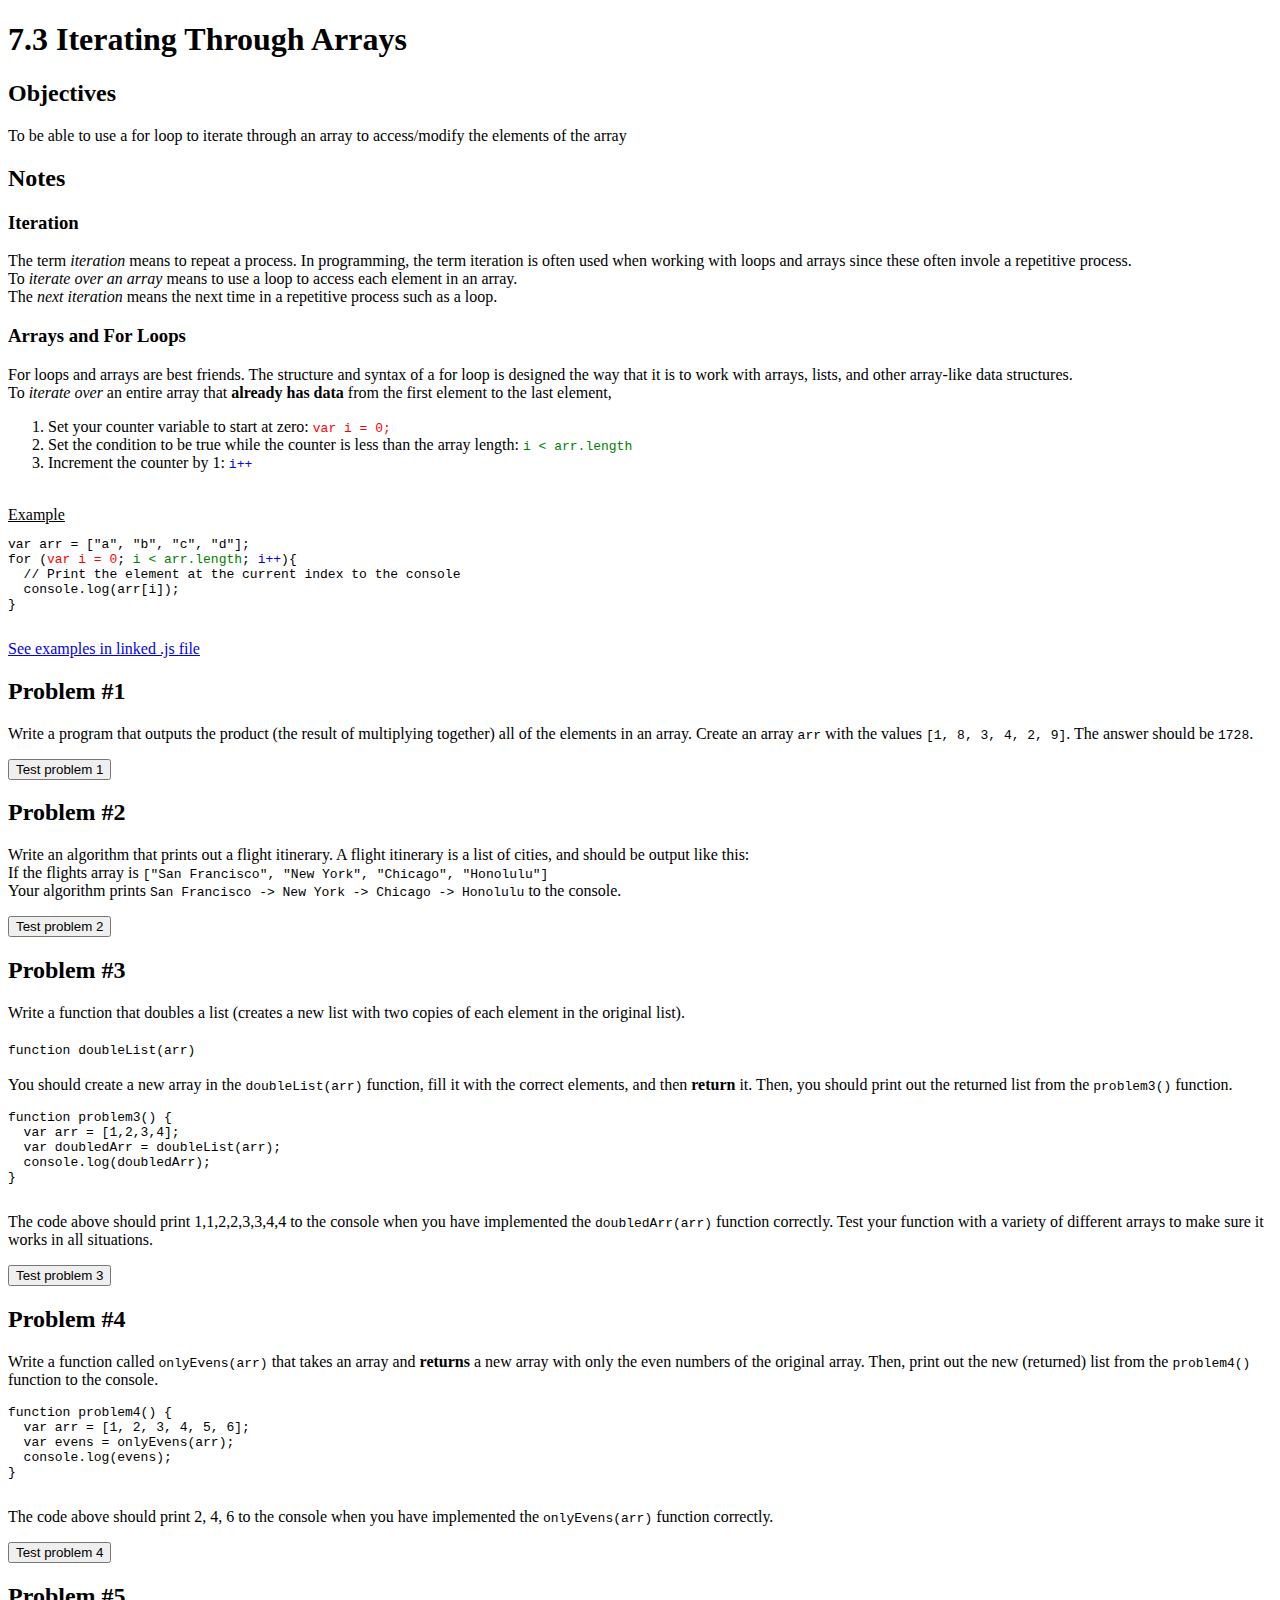
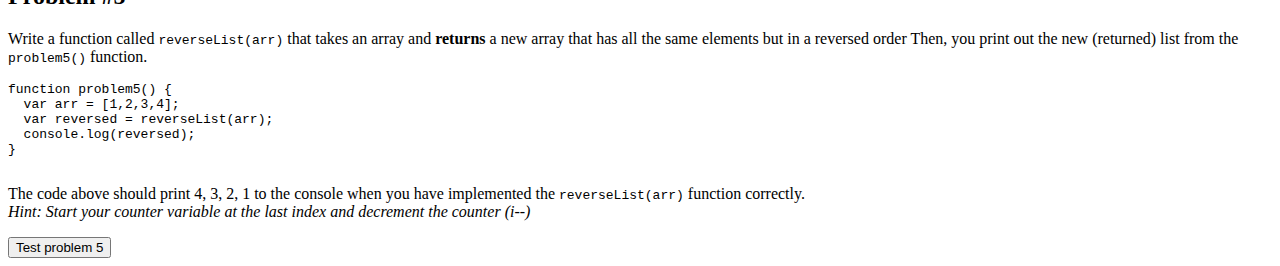
==== 7.3-array-for-loops.html @ f86c5498 "Added lesson 7.3" ====
<!DOCTYPE html>
<html lang="en">

<head>
  <meta charset="UTF-8">
  <meta http-equiv="X-UA-Compatible" content="IE=edge">
  <meta name="viewport" content="width=device-width, initial-scale=1.0">
  <title>7.3 Iterating Through Arrays</title>
</head>

<body>
  <h1>7.3 Iterating Through Arrays</h1>
  <section>
    <h2>Objectives</h2>
    <p>
      To be able to use a for loop to iterate through an array to access/modify the elements of the array
    </p>
  </section>

  <section>
    <h2>Notes</h2>
    <h3>Iteration</h3>
    <p>
      The term <i>iteration</i> means to repeat a process. In programming, the term iteration is often used when working
      with
      loops and arrays since these often invole a repetitive process.<br>
      To <i>iterate over an array</i> means to use a loop to access each element in an array.<br>
      The <i>next iteration</i> means the next time in a repetitive process such as a loop.
    </p>

    <h3>Arrays and For Loops</h3>
    <p>
      For loops and arrays are best friends. The structure and syntax of a for loop is designed the way that it is to
      work with arrays, lists, and other array-like data structures.<br>
      To <i>iterate over</i> an entire array that <b>already has data</b> from the first element to the last element,
    <ol>
      <li>Set your counter variable to start at zero: <code style="color: red;">var i = 0;</code></li>
      <li>Set the condition to be true while the counter is less than the array length: <code
          style="color: green;">i &lt; arr.length</code></li>
      <li>Increment the counter by 1: <code style="color: blue;">i++</code></li>
    </ol>
    <br>
    <u>Example</u>
    <code>
        <pre>
var arr = ["a", "b", "c", "d"];
for (<span style="color: red;">var i = 0</span>; <span style="color: green;">i &lt; arr.length</span>; <span style="color: blue;">i++</span>){
  // Print the element at the current index to the console
  console.log(arr[i]);
}
        </pre>
      </code>

    <a href="7.3-array-for-loops.js">See examples in linked .js file</a>
    </p>
  </section>

  <section>
    <h2>Problem #1</h2>
    <p>Write a program that outputs the product (the result of multiplying together) all of the elements in an array.

      Create an array <code>arr</code> with the values <code>[1, 8, 3, 4, 2, 9]</code>.

      The answer should be <code>1728</code>.</p>
    <button onclick="problem1()">Test problem 1</button>
  </section>

  <section>
    <h2>Problem #2</h2>
    <p>
      Write an algorithm that prints out a flight itinerary. A flight itinerary is a list
      of cities, and should be output like this:<br>

      If the flights array is <code>["San Francisco", "New York", "Chicago", "Honolulu"]</code><br>
      Your algorithm prints <code>San Francisco -&gt; New York -&gt; Chicago -&gt; Honolulu</code> to the console.
    </p>
    <button onclick="problem2()">Test problem 2</button>
  </section>

  <section>
    <h2>Problem #3</h2>
    <p>
      Write a function that doubles a list (creates a new list with two copies of each element in the original list).<br>
      <br>
      <code>function doubleList(arr)</code><br>
      <br>
      You should create a new array in the <code>doubleList(arr)</code> function, fill it with the correct elements, and
      then <b>return</b> it. Then, you should print out the returned list from the <code>problem3()</code> function.

      <code>
        <pre>
function problem3() {
  var arr = [1,2,3,4];
  var doubledArr = doubleList(arr);
  console.log(doubledArr);
}
        </pre>
      </code>

      The code above should print 1,1,2,2,3,3,4,4 to the console when you have implemented the
      <code>doubledArr(arr)</code> function correctly. Test your function with a variety of different arrays to make
      sure it works in all situations.<br>
    </p>
    <button onclick="problem3()">Test problem 3</button>
  </section>

  <section>
    <h2>Problem #4</h2>
    <p>
      Write a function called <code>onlyEvens(arr)</code> that takes an array and <b>returns</b> a new array
      with only the even numbers of the original array.
      Then, print out the new (returned) list from the <code>problem4()</code> function to the console.

      <code>
        <pre>
function problem4() {
  var arr = [1, 2, 3, 4, 5, 6];
  var evens = onlyEvens(arr);
  console.log(evens);
}
        </pre>
      </code>
      The code above should print 2, 4, 6 to the console when you have implemented the <code>onlyEvens(arr)</code>
      function correctly.
    </p>
    <button onclick="problem4()">Test problem 4</button>
  </section>

  <section>
    <h2>Problem #5</h2>
    <p>
      Write a function called <code>reverseList(arr)</code> that takes an array and <b>returns</b> a new array
      that has all the same elements but in a reversed order
      Then, you print out the new (returned) list from the <code>problem5()</code> function.

      <code>
        <pre>
function problem5() {
  var arr = [1,2,3,4];
  var reversed = reverseList(arr);
  console.log(reversed);
}
        </pre>
      </code>
      The code above should print 4, 3, 2, 1 to the console when you have implemented the <code>reverseList(arr)</code>
      function correctly.<br>
      <i>Hint: Start your counter variable at the last index and decrement the counter (i--)</i>
    </p>
    <button onclick="problem5()">Test problem 5</button>
  </section>

</body>

<script src="7.3-array-for-loops.js"></script>

</html>
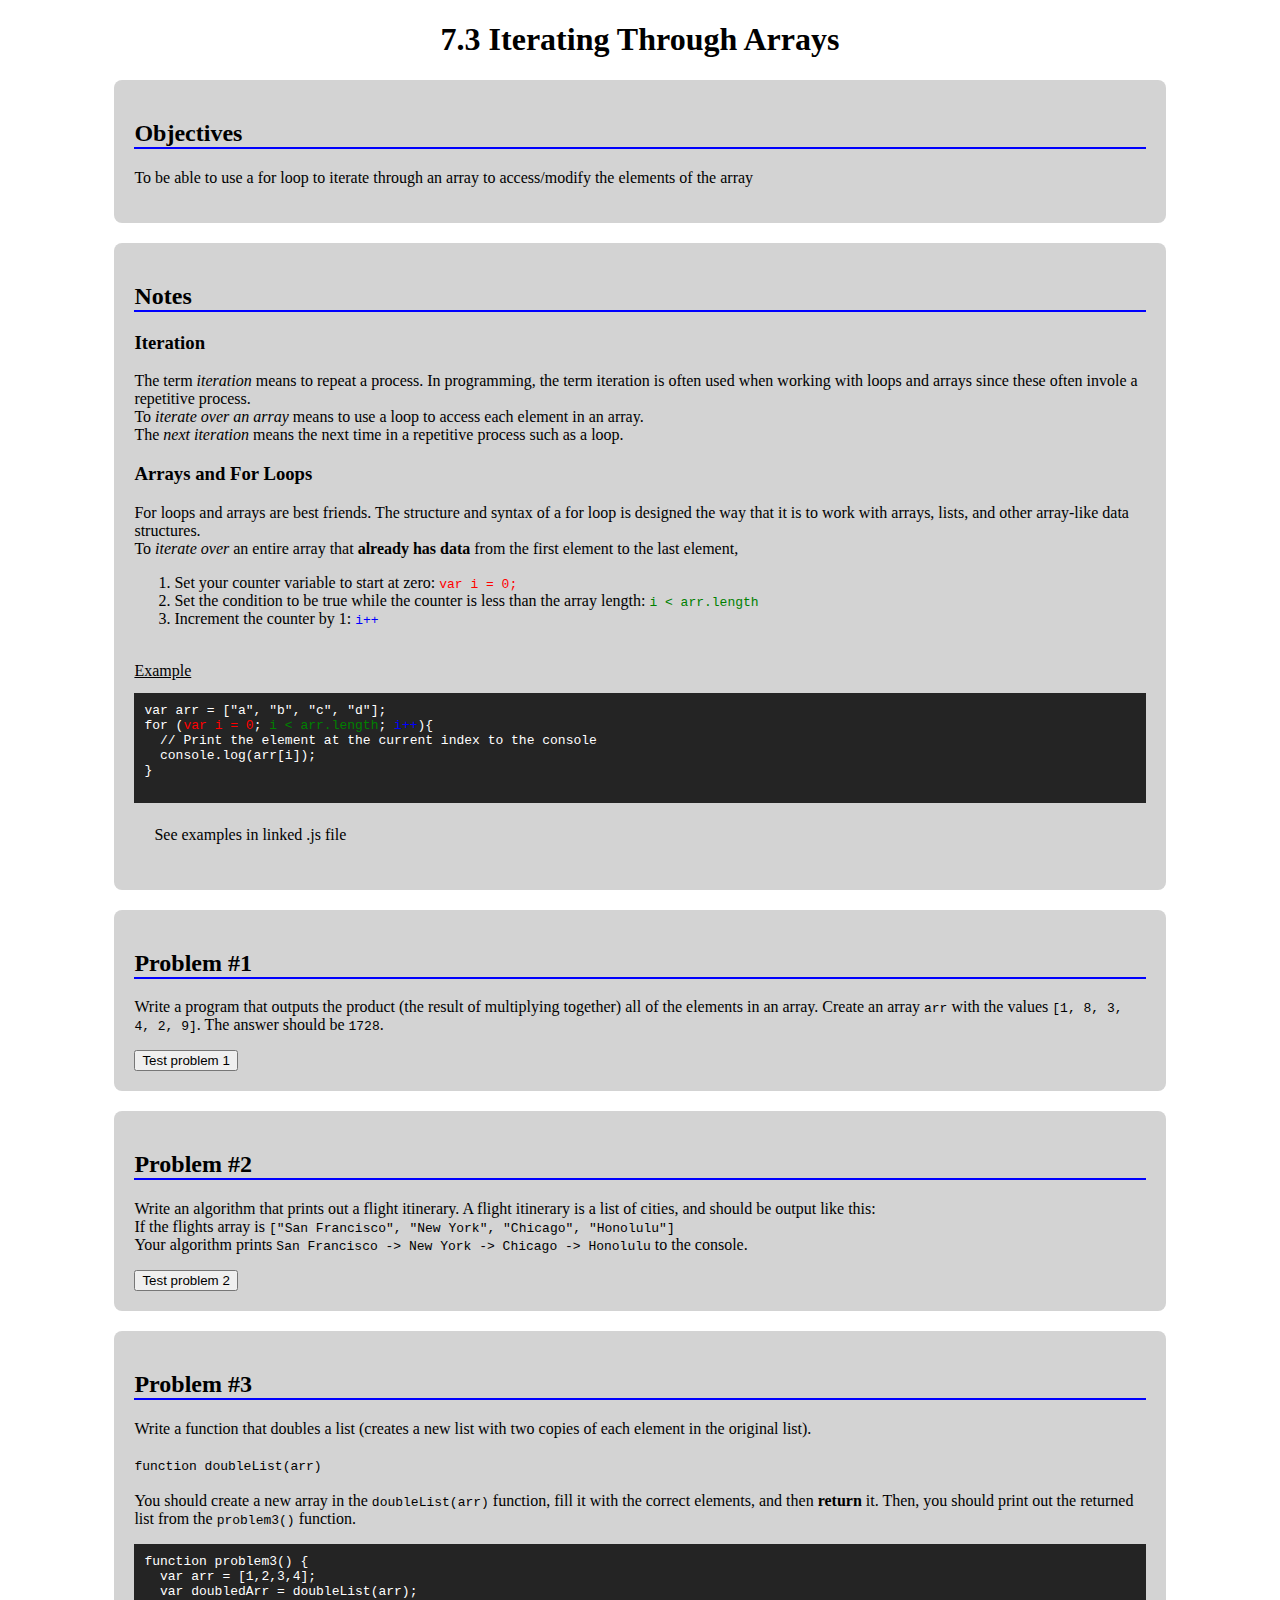
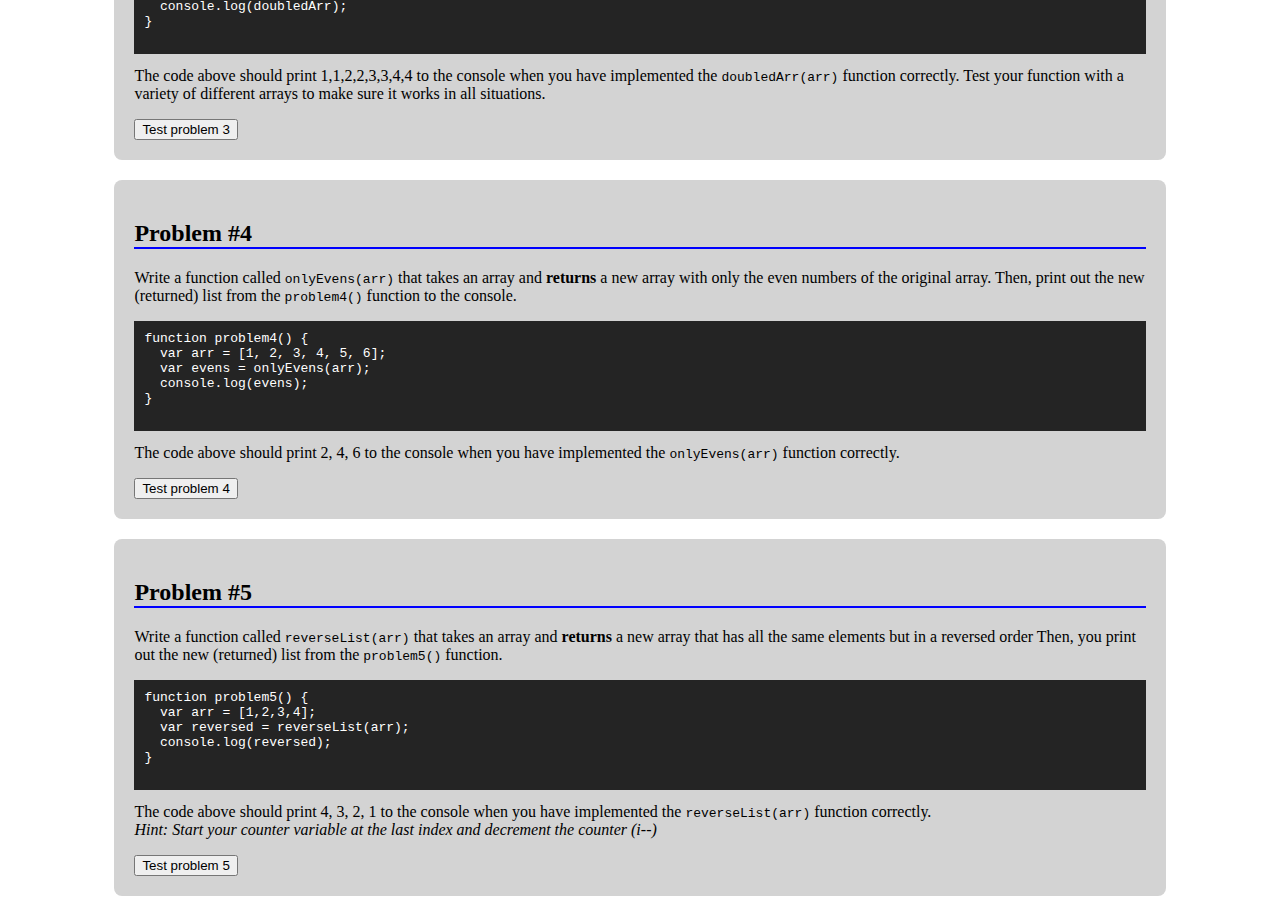
==== commit 8f7c0b4c: "Addes styles" ====
--- a/7.3-array-for-loops.html
+++ b/7.3-array-for-loops.html
@@ -5,6 +5,7 @@
   <meta charset="UTF-8">
   <meta http-equiv="X-UA-Compatible" content="IE=edge">
   <meta name="viewport" content="width=device-width, initial-scale=1.0">
+  <link rel="stylesheet" href="styles.css">
   <title>7.3 Iterating Through Arrays</title>
 </head>
 
@@ -80,7 +81,8 @@
   <section>
     <h2>Problem #3</h2>
     <p>
-      Write a function that doubles a list (creates a new list with two copies of each element in the original list).<br>
+      Write a function that doubles a list (creates a new list with two copies of each element in the original
+      list).<br>
       <br>
       <code>function doubleList(arr)</code><br>
       <br>
--- a/styles.css
+++ b/styles.css
@@ -0,0 +1,37 @@
+section {
+  width: 80%;
+  margin: 20px auto;
+  padding: 20px;
+  background-color: lightgray;
+  border-radius: 8px;
+}
+
+pre {
+  background-color: rgb(36, 36, 36);
+  color: white;
+  padding: 10px;
+}
+
+h1 {
+  text-align: center;
+}
+
+h2 {
+  border-bottom: 2px solid blue;
+}
+
+section a {
+  display: block;
+  padding: 10px 20px;
+  color: black;
+  text-decoration: none;
+}
+
+section a:hover {
+  background-color: aqua;
+}
+
+ul {
+  list-style-type: none;
+  padding: 0px;
+}